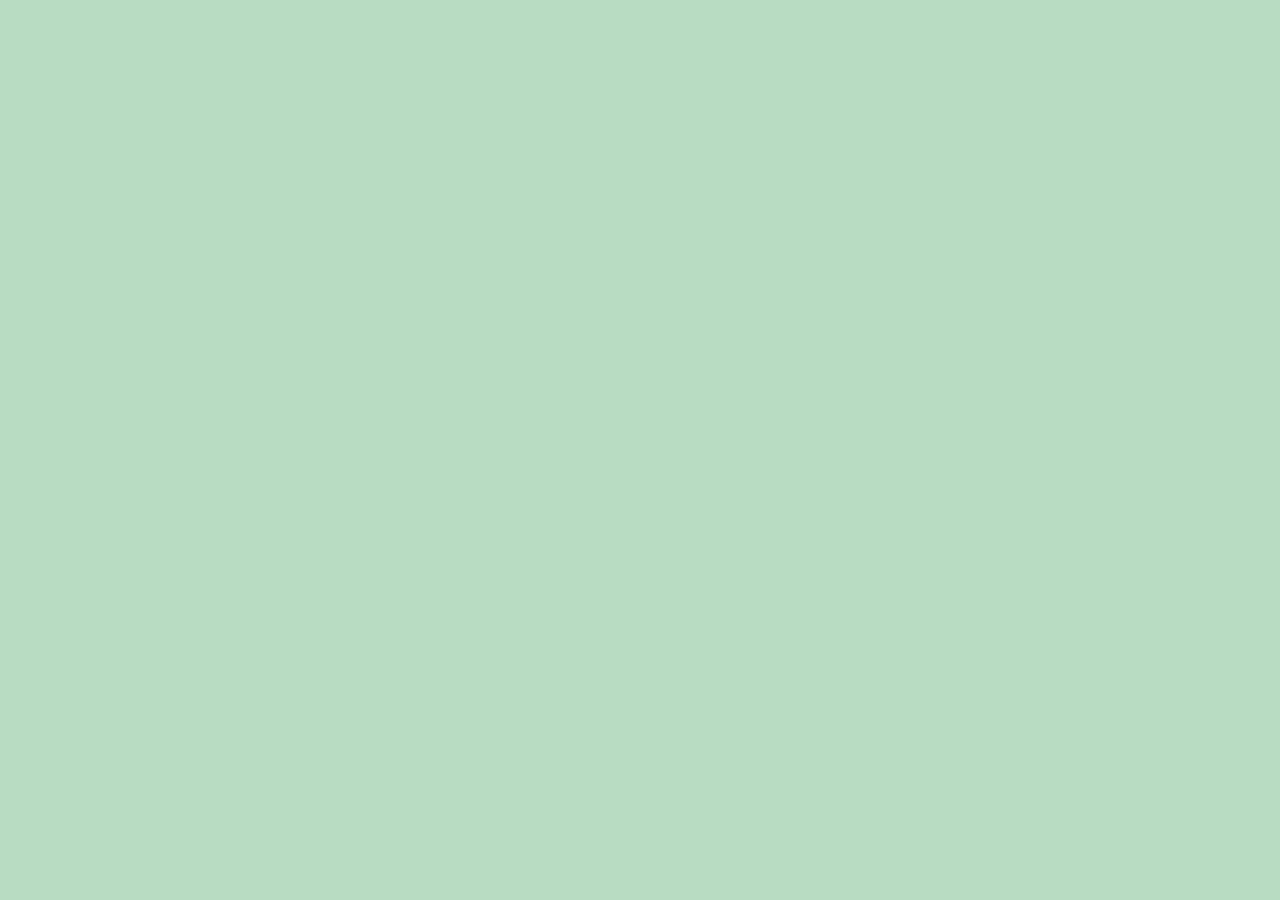
==== PS01/index.html @ 3ec96f5d "PS01" ====
<!DOCTYPE html>
<html>
<body style = "background-color: #B6DCC1">

<head>

	<link rel="stylesheet" href="homeruns.css">

</head>

<body>

	<script src="https://d3js.org/d3.v3.min.js"></script>
	<script src="index.js"></script>

	<div class = "narrative">




	</div>



</body>
</html>
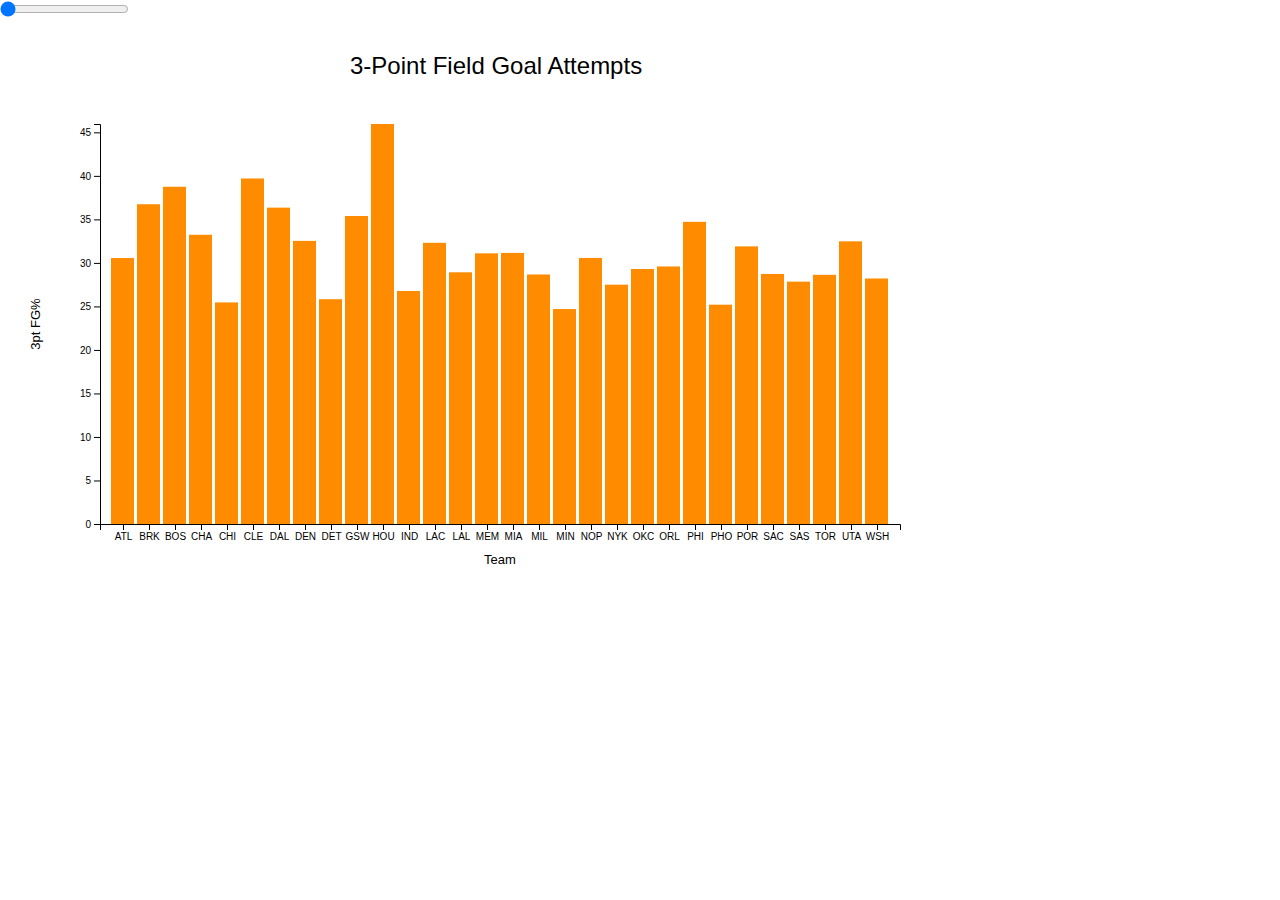
==== commit 68406e5d: "PS01" ====
--- a/PS01/index.html
+++ b/PS01/index.html
@@ -1,26 +1,31 @@
 <!DOCTYPE html>
 <html>
-<body style = "background-color: #B6DCC1">
+<head>
+    <title>Incorporate Final Project</title>
 
-<head>
+    <link rel="stylesheet" type="text/css" href="./libraries/bootstrap.css">
+    <link rel="stylesheet" type="text/css" href="./style.css">
 
-	<link rel="stylesheet" href="homeruns.css">
+    <!-- Bootstrap JS is a JS library with pre-made functionality. Requires jQuery and popper.js to run.
+         JQuery is a very powerful, general-purpose library that can manipulate the DOM
+         Popper is a new positioning library for tooltips. It was annoying to integrate locally, so using a web link here.-->
+    <script src="./libraries/jquery-3.2.1.js"></script>
+    <script src="https://cdnjs.cloudflare.com/ajax/libs/popper.js/1.11.0/umd/popper.min.js"></script>
+    <script src="./libraries/bootstrap.js"></script>
+    <script src="./libraries/d3.v4.2.6.min.js"></script>
 
 </head>
 
 <body>
 
-	<script src="https://d3js.org/d3.v3.min.js"></script>
-	<script src="index.js"></script>
+    <input type="range" min="1987" max="2007" value="1" class="slider" id="mySlider" oninput="sliderMoved(value)">
 
-	<div class = "narrative">
+    <br>
 
-
-
-
-	</div>
-
-
+    <svg width="1000" height="600"></svg>
 
 </body>
+
+<script src="./index.js"></script>
+
 </html>
